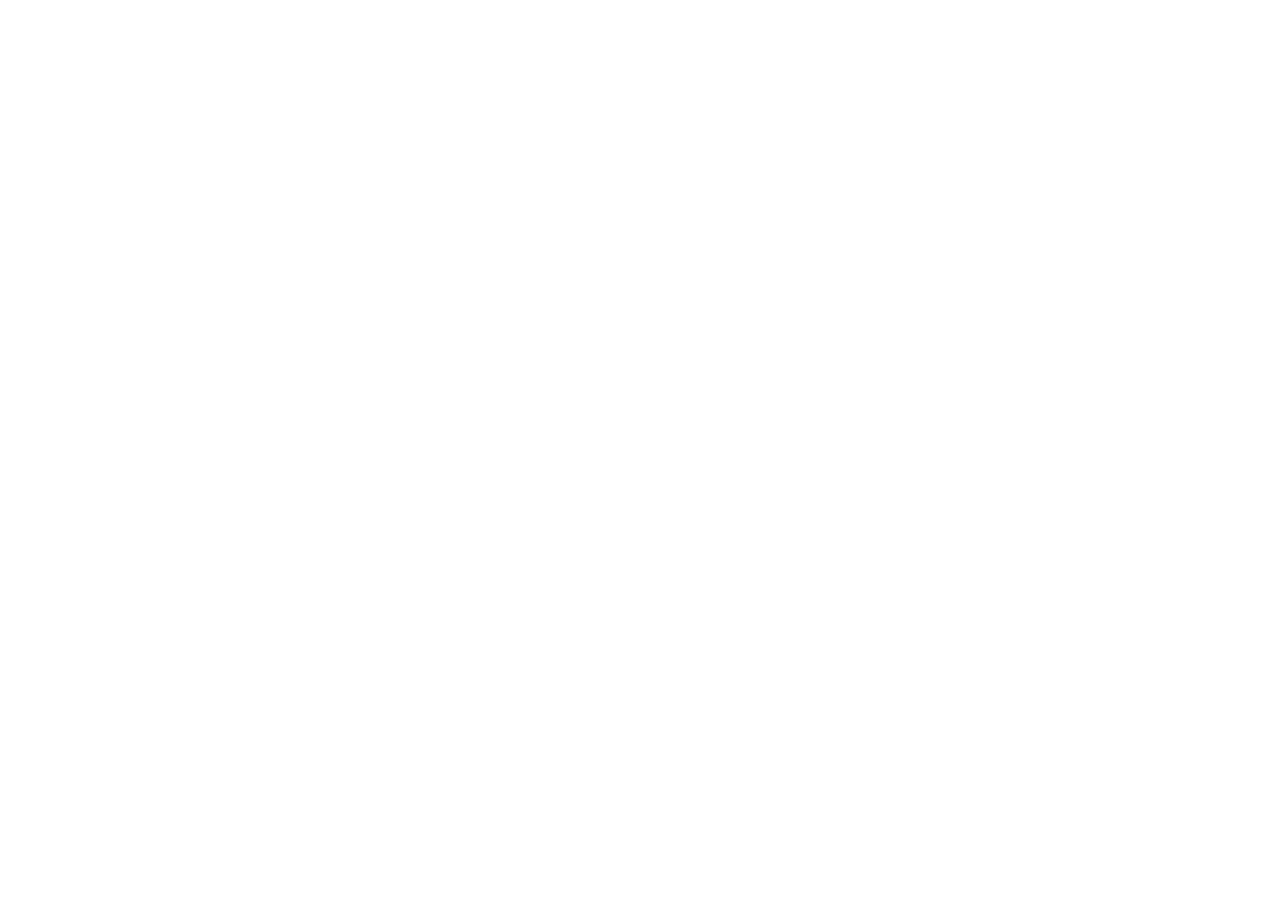
==== web/html/client.html @ 775a98ac "ajout de la page d'accueil" ====
<!DOCTYPE html>
<html lang="fr">
<head>
    <meta charset="UTF-8">
    <meta http-equiv="X-UA-Compatible" content="IE=edge">
    <meta name="viewport" content="width=device-width, initial-scale=1.0">
    <title>Document</title>
</head>
<body>
    
</body>
</html>
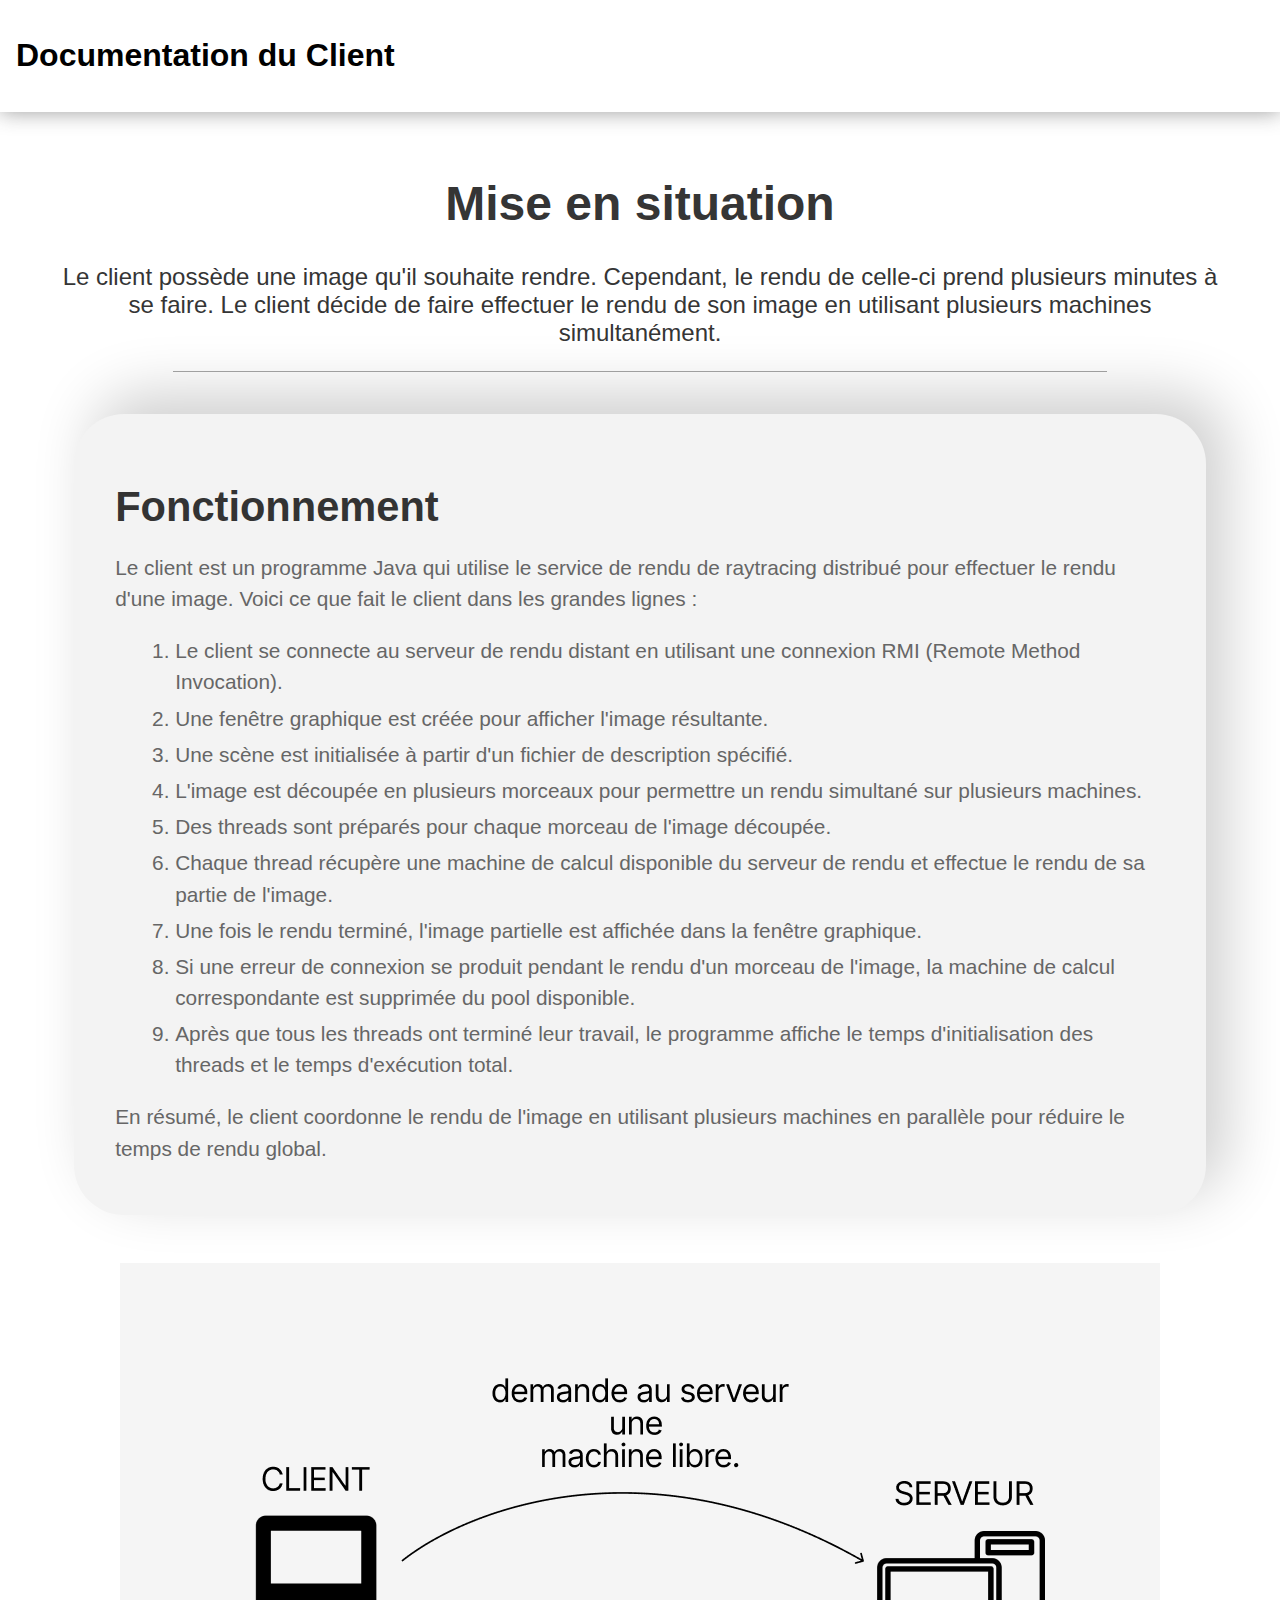
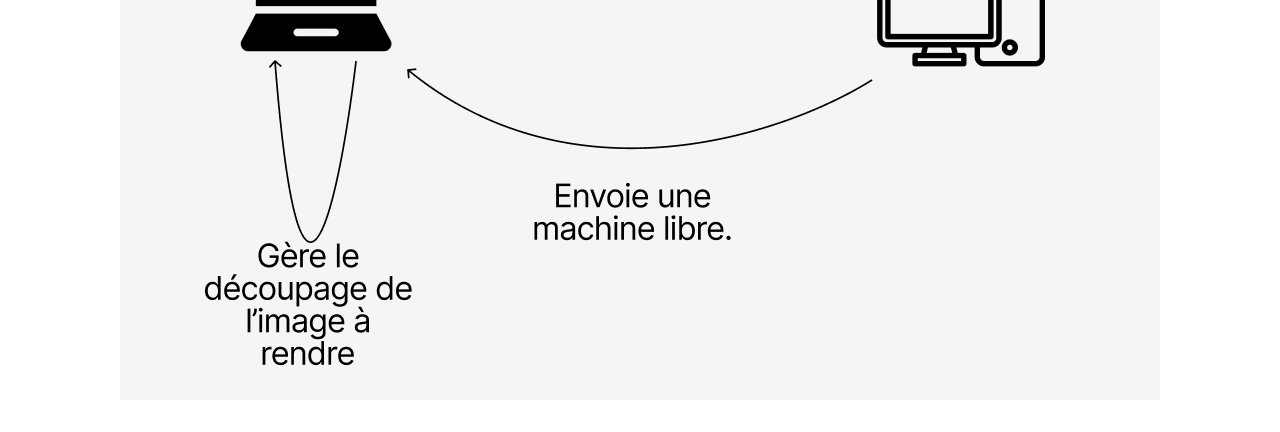
==== commit 666e21c7: "ajout des schéma" ====
--- a/web/html/client.html
+++ b/web/html/client.html
@@ -1,12 +1,97 @@
 <!DOCTYPE html>
 <html lang="fr">
-<head>
-    <meta charset="UTF-8">
-    <meta http-equiv="X-UA-Compatible" content="IE=edge">
-    <meta name="viewport" content="width=device-width, initial-scale=1.0">
-    <title>Document</title>
-</head>
-<body>
-    
-</body>
-</html>+  <head>
+    <meta charset="UTF-8" />
+    <meta http-equiv="X-UA-Compatible" content="IE=edge" />
+    <meta name="viewport" content="width=device-width, initial-scale=1.0" />
+    <title>Client</title>
+
+    <link rel="stylesheet" href="../css/client.css" />
+    <link
+      rel="stylesheet"
+      href="https://cdnjs.cloudflare.com/ajax/libs/font-awesome/6.4.0/css/all.min.css"
+      integrity="sha512-iecdLmaskl7CVkqkXNQ/ZH/XLlvWZOJyj7Yy7tcenmpD1ypASozpmT/E0iPtmFIB46ZmdtAc9eNBvH0H/ZpiBw=="
+      crossorigin="anonymous"
+      referrerpolicy="no-referrer"
+    />
+  </head>
+  <body>
+    <header>
+      <a href="../index.html" id="quit"
+        ><i class="fa-solid fa-left-long"></i
+      ></a>
+
+      <h1>Documentation du Client <i class="fa-solid fa-book"></i></h1>
+    </header>
+
+    <main>
+      <div class="desc">
+        <h1>Mise en situation</h1>
+        <p>
+          Le client possède une image qu'il souhaite rendre. Cependant, le rendu
+          de celle-ci prend plusieurs minutes à se faire. Le client décide de
+          faire effectuer le rendu de son image en utilisant plusieurs machines
+          simultanément.
+        </p>
+        <hr id="sep" />
+      </div>
+      <div class="fonctionnement">
+        <h1>Fonctionnement</h1>
+        <p>
+          Le client est un programme Java qui utilise le service de rendu de
+          raytracing distribué pour effectuer le rendu d'une image. Voici ce que
+          fait le client dans les grandes lignes :
+        </p>
+
+        <ol>
+          <li>
+            Le client se connecte au serveur de rendu distant en utilisant une
+            connexion RMI (Remote Method Invocation).
+          </li>
+          <li>
+            Une fenêtre graphique est créée pour afficher l'image résultante.
+          </li>
+          <li>
+            Une scène est initialisée à partir d'un fichier de description
+            spécifié.
+          </li>
+          <li>
+            L'image est découpée en plusieurs morceaux pour permettre un rendu
+            simultané sur plusieurs machines.
+          </li>
+          <li>
+            Des threads sont préparés pour chaque morceau de l'image découpée.
+          </li>
+          <li>
+            Chaque thread récupère une machine de calcul disponible du serveur
+            de rendu et effectue le rendu de sa partie de l'image.
+          </li>
+          <li>
+            Une fois le rendu terminé, l'image partielle est affichée dans la
+            fenêtre graphique.
+          </li>
+          <li>
+            Si une erreur de connexion se produit pendant le rendu d'un morceau
+            de l'image, la machine de calcul correspondante est supprimée du
+            pool disponible.
+          </li>
+          <li>
+            Après que tous les threads ont terminé leur travail, le programme
+            affiche le temps d'initialisation des threads et le temps
+            d'exécution total.
+          </li>
+        </ol>
+
+        <p>
+          En résumé, le client coordonne le rendu de l'image en utilisant
+          plusieurs machines en parallèle pour réduire le temps de rendu global.
+        </p>
+      </div>
+      <div class="shema_part">
+        <div class="first">
+            <img src="../images/client/cli.png" alt="">
+        </div>
+      </div>
+    </main>
+  </body>
+</html>
--- a/web/css/client.css
+++ b/web/css/client.css
@@ -0,0 +1,93 @@
+body {
+    margin: 0;
+    padding: 0;
+}
+
+#quit {
+    font-size: 4em;
+    position: fixed;
+    top: 0.3em;
+    right: 0.3em;
+    transition: all 0.5s;
+}
+
+#quit:hover {
+    color: black;
+    cursor: pointer;
+}
+
+header {
+    font-family: sans-serif;
+    padding: 1em;
+    box-shadow: 0px 0px 20px #3535357d;
+}
+
+main {
+    padding: 2em;
+}
+
+.desc {
+    font-family: sans-serif;
+    font-size: 1.5em;
+    margin: 1em;
+    text-align: center;
+    color: #353535;
+}
+
+#sep {
+    border: none;
+    height: 1px;
+    background-color: rgba(51, 51, 51, 0.536);
+    width: 80%;
+    margin-top: 1em;
+    margin-bottom: 1em;
+}
+
+
+.fonctionnement {
+    font-family: sans-serif;
+    font-size: 1.3em;
+    margin: 2em;
+    padding: 2em;
+    border-radius: 50px;
+    background: #f3f3f3;
+    box-shadow: 20px -20px 60px #cfcfcf,
+        -20px 20px 60px #ffffff;
+}
+
+.fonctionnement h1 {
+    color: #333;
+    font-weight: bold;
+    margin-bottom: 10px;
+}
+
+.fonctionnement p {
+    color: #666;
+    line-height: 1.5;
+    margin-bottom: 10px;
+}
+
+.fonctionnement ol {
+    color: #666;
+    line-height: 1.5;
+    margin-left: 20px;
+    margin-bottom: 10px;
+}
+
+.fonctionnement li {
+    margin-bottom: 5px;
+}
+
+
+.shema_part {
+    min-height: 2em;
+    width: 100%;
+    margin-top: 3em;
+}
+
+.first {
+    display: flex;
+    align-items: center;
+    width: 100%;
+    justify-content: center;
+}
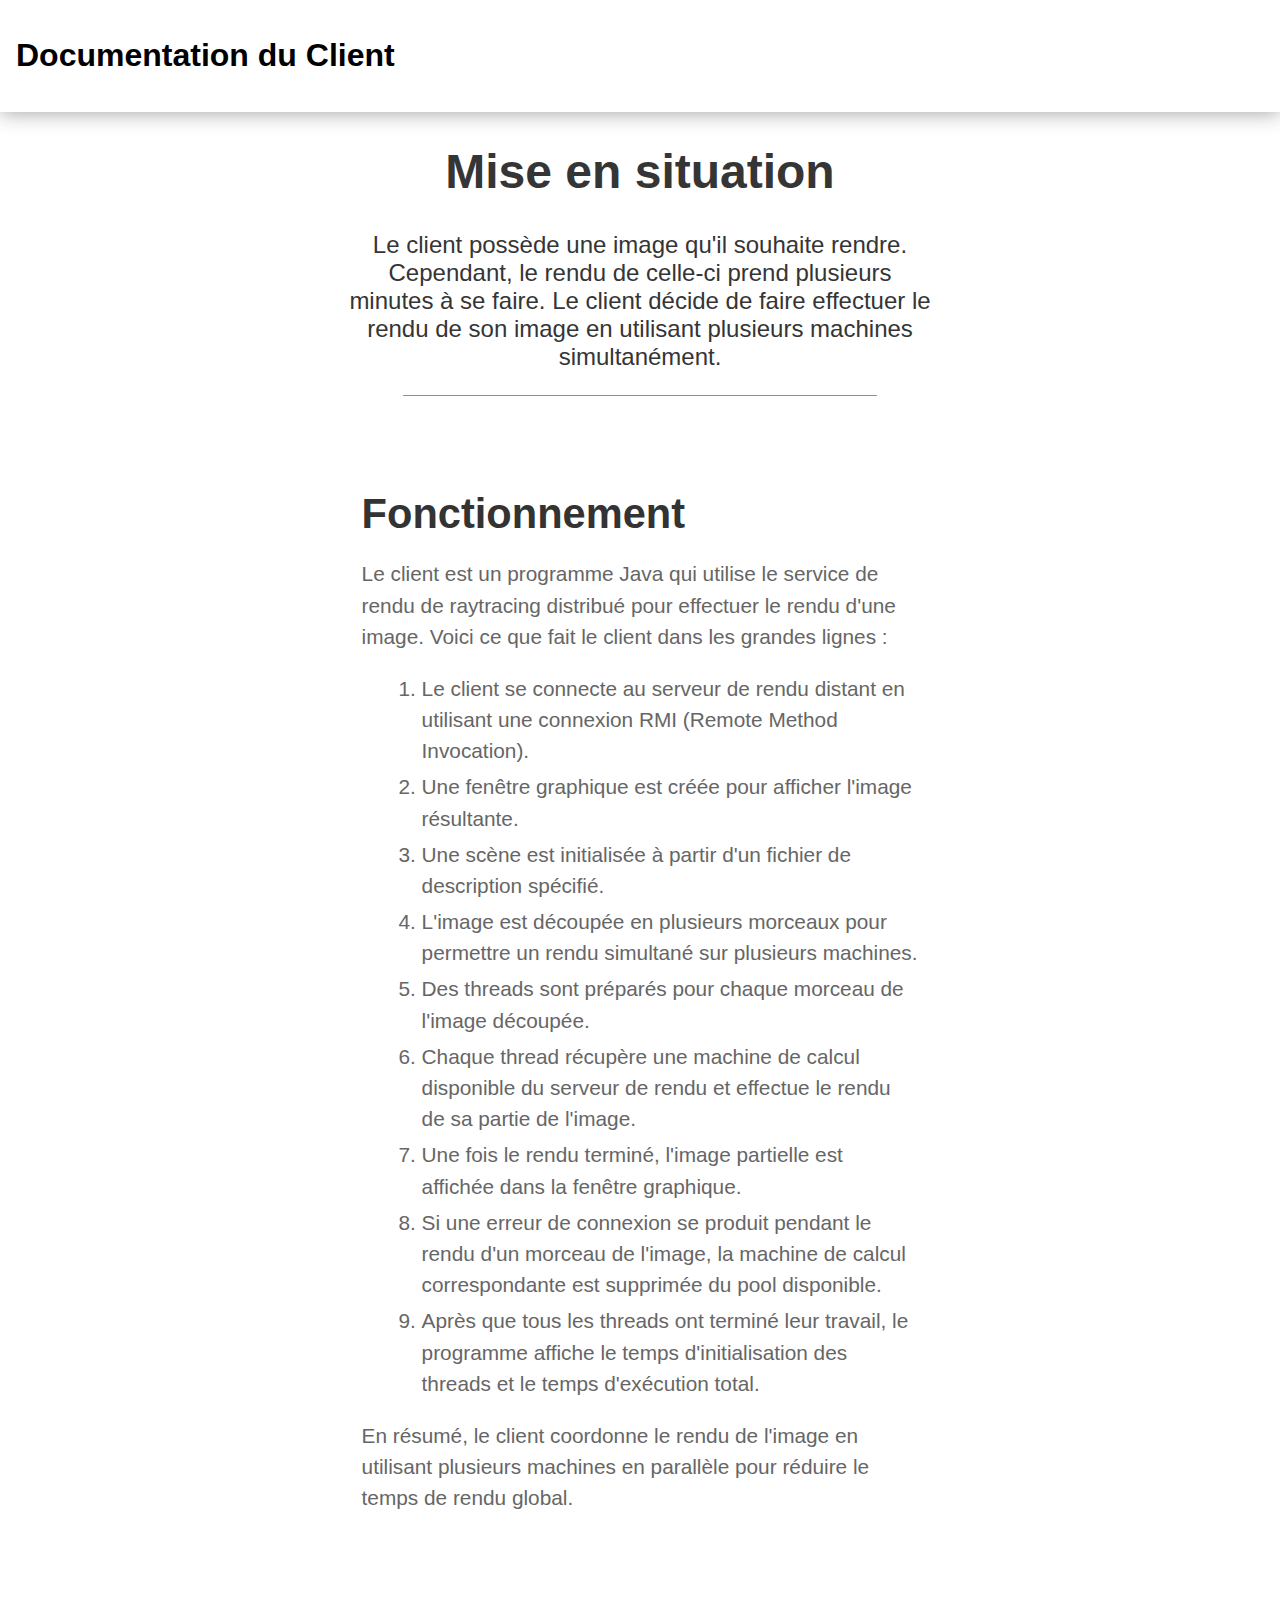
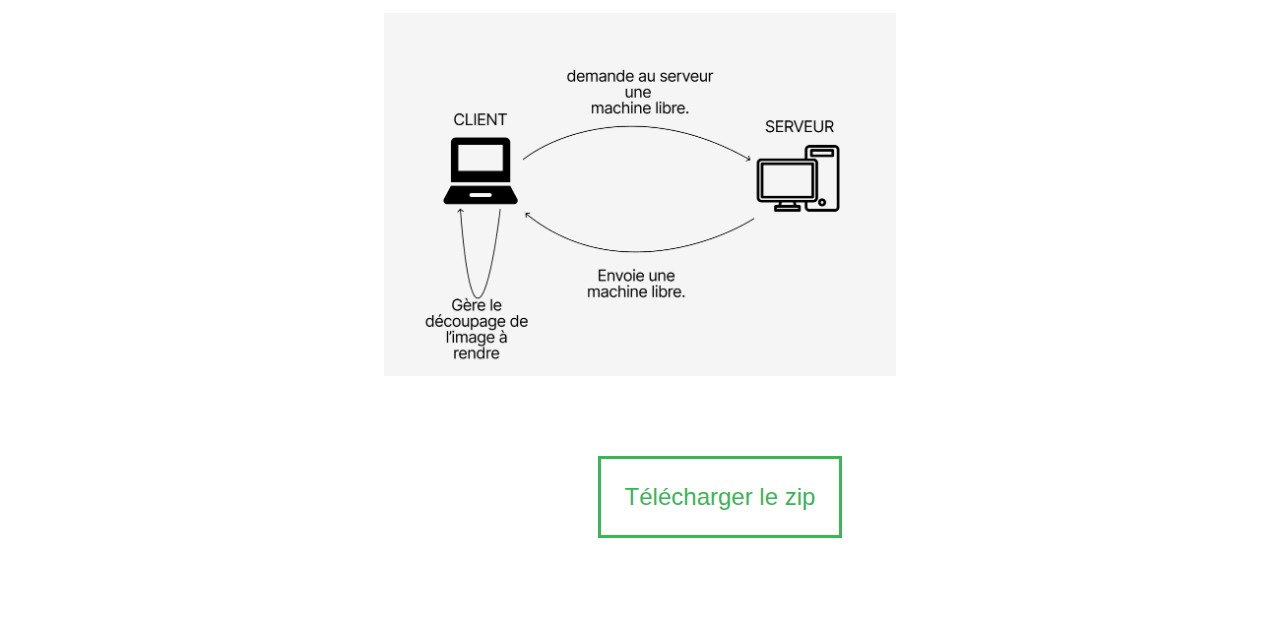
==== commit 04e0c18c: "ajout des class doc" ====
--- a/web/html/client.html
+++ b/web/html/client.html
@@ -92,6 +92,9 @@
             <img src="../images/client/cli.png" alt="">
         </div>
       </div>
+      <div class="download">
+        <a href="" id="download">Télécharger le zip <i class="fa-solid fa-file-zip"></i> </a>
+      </div>
     </main>
   </body>
 </html>
--- a/web/css/client.css
+++ b/web/css/client.css
@@ -24,6 +24,7 @@
 
 main {
     padding: 2em;
+    padding: 0 20em;
 }
 
 .desc {
@@ -47,12 +48,7 @@
 .fonctionnement {
     font-family: sans-serif;
     font-size: 1.3em;
-    margin: 2em;
     padding: 2em;
-    border-radius: 50px;
-    background: #f3f3f3;
-    box-shadow: 20px -20px 60px #cfcfcf,
-        -20px 20px 60px #ffffff;
 }
 
 .fonctionnement h1 {
@@ -83,11 +79,42 @@
     min-height: 2em;
     width: 100%;
     margin-top: 3em;
+    display: flex;
+    justify-content: center;
 }
 
 .first {
     display: flex;
     align-items: center;
-    width: 100%;
+    width: 80%;
     justify-content: center;
 }
+
+.first img {
+    width: 100%;
+    height: 100%;
+}
+
+.download {
+    width: 100%;
+    display: flex;
+    align-items: center;
+    justify-content: center;
+    padding: 5em;
+}
+
+#download {
+    font-size: 1.5em;
+    font-family: sans-serif;
+    padding: 1em;
+    border: solid 3px #3db557;
+    color: #3db557;
+    transition: all 0.3s;
+    text-decoration: none;
+}
+
+#download:hover {
+    background-color: #3db557;
+    color: white;
+    cursor: pointer;
+}